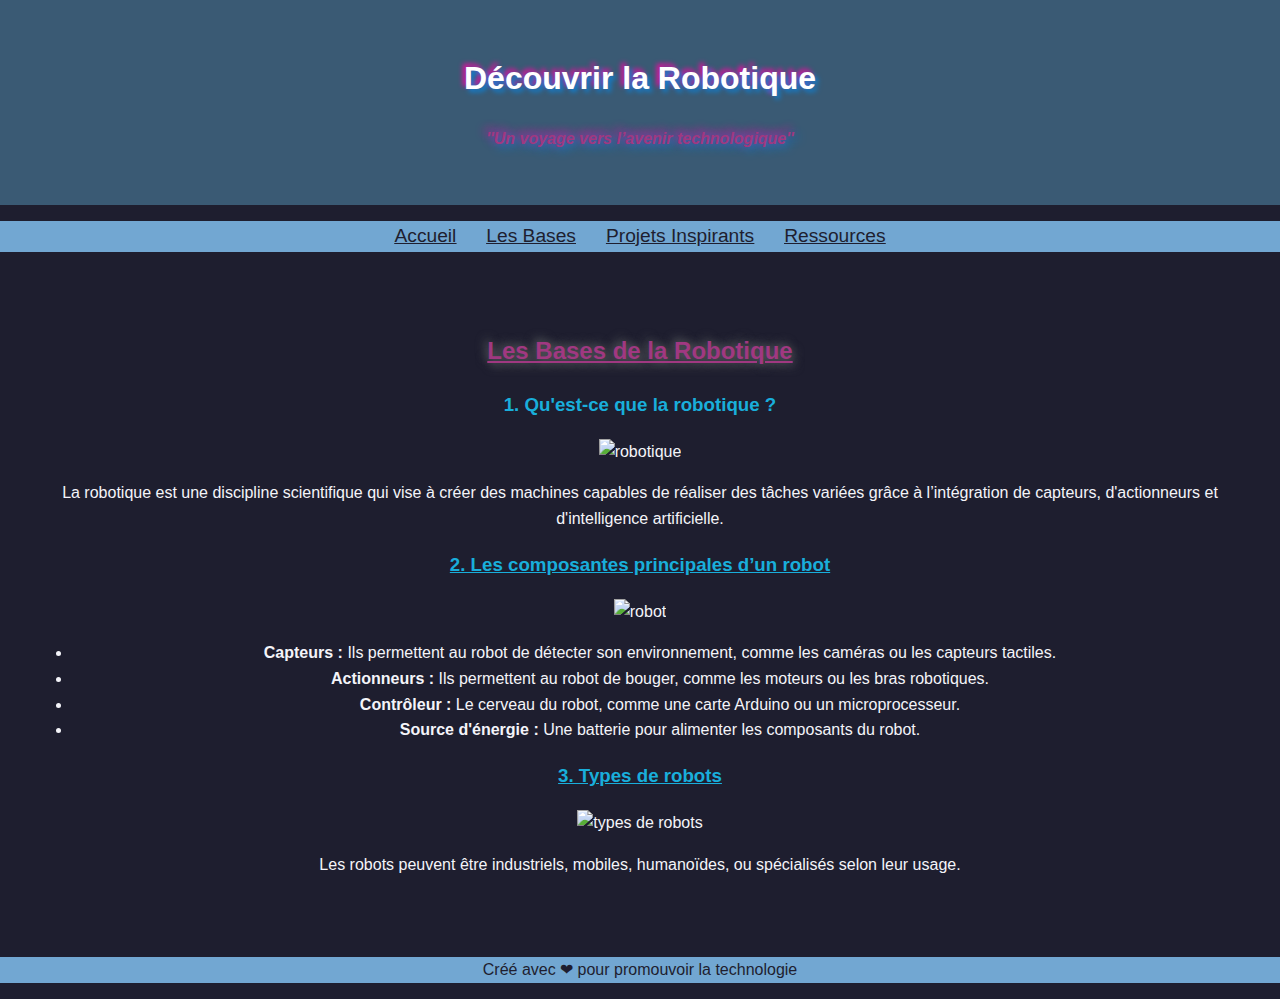
==== index5.html @ 7854250f "Changes to be committed: 	new file:   index.html 	new file:   index5.html 	new file:   index6.html 	" ====
<!DOCTYPE html>
<html lang="fr">
<head>
    <meta charset="UTF-8">
    <meta name="viewport" content="width=device-width, initial-scale=1.0">
    <title>LA ROBOTIQUE AVEC HAJAR EL KASSIMI</title>

</head>
<style>
    body {
    font-family: Arial, sans-serif;
    margin: 0;
    padding: 0;
    background: #1e1e2f;
    color: #f4f4f9;
    line-height: 1.6;

}

header {
    background: rgb(58, 90, 116);
    color: white;
    text-align: center;
    padding: 2em 0;
    background-image: url( 'AI-robot_09.jpg');
    background-repeat: no-repeat;
    background-size: cover;
    background-position: center;
}
main{
    background-repeat: no-repeat;
    background-size: cover;
    background-position: center;


}
h1{
    text-shadow: 3px 3px 5px rgb(14, 130, 213),  -3px -3px 5px rgb(237, 11, 162);
}

h2{
    color: rgb(160, 56, 129);
    text-shadow: 3px 3px 10px rgb(89, 92, 95),  -3px -3px 10px rgb(89, 92, 95);
}

h3{color:rgb(25, 174, 219)

}

h4{ 
    color: rgb(160, 56, 129);
    text-shadow: 3px 3px 10px rgb(14, 130, 213),  -3px -3px 10px rgb(237, 11, 162);
}

nav ul {
    list-style: none;
    padding: 0;
    display: flex;
    justify-content: center;
    background:  rgb(114, 167, 210);

}

nav ul li {
    margin: 0 15px;
}
nav ul li a {
    font-size: 1.2em;
    color: rgb(30, 30, 47) ;
}

nav ul li a:hover {
    color:  rgb(160, 56, 129);
}

main {
    padding: 2em;
    text-align: center;
}

section {
    margin: 2em 0;
}

footer {
    background: rgb(114, 167, 210);
    color:  rgb(30, 30, 47) ;
    text-align: center;
    padding: 1em 0;
}
</style>
<body>
    <header>
        <h1>Découvrir la Robotique</h1>
        <h4><i>''Un voyage vers l’avenir technologique''</i></h4>
    </header>
    <nav>
        <ul>
            <li><a href="index.html"><u>Accueil</u></a></li>
            <li><a href="index5.html"><u>Les Bases</u></a></li>
            <li><a href="index6.html"><u>Projets Inspirants</u></a></li>
            <li><a href="index7.html"><u>Ressources</u></a></li>
        </ul>
    </nav>
    <main>
    

    <section id="bases-robotique">
        <h2><u>Les Bases de la Robotique</u></h2>
        <article>
            <h3>1. Qu'est-ce que la robotique ?</h3>
            <img src="EUROPEAN-BUSINESS-AI-AND-ROBOTICS-1.jpg" alt="robotique" height="300" width="400">
            <p>La robotique est une discipline scientifique qui vise à créer des machines capables de réaliser des tâches variées grâce à l’intégration de capteurs, d'actionneurs et d'intelligence artificielle.</p>
        </article>
        <article>
            <h3><u>2. Les composantes principales d’un robot</u></h3>  
            <img src="schemabaserobot.gif" alt="robot" height="300" width="400">
            <ul>
                <li><strong>Capteurs :</strong> Ils permettent au robot de détecter son environnement, comme les caméras ou les capteurs tactiles.</li>
                <li><strong>Actionneurs :</strong> Ils permettent au robot de bouger, comme les moteurs ou les bras robotiques.</li>
                <li><strong>Contrôleur :</strong> Le cerveau du robot, comme une carte Arduino ou un microprocesseur.</li>
                <li><strong>Source d'énergie :</strong> Une batterie pour alimenter les composants du robot.</li>  

            </ul>

        </article>
        <article>
            <h3><u>3. Types de robots</u></h3>
            <img src="zoom ROBOTIQUE.jpg" alt="types de robots" height="300" width="400">
            <p>Les robots peuvent être industriels, mobiles, humanoïdes, ou spécialisés selon leur usage.</p>
        </article>
    </section>   
 </main>
    <footer>
        <p id="p4">Créé avec ❤ pour promouvoir la technologie</p>
    </footer>
</body>
</html>
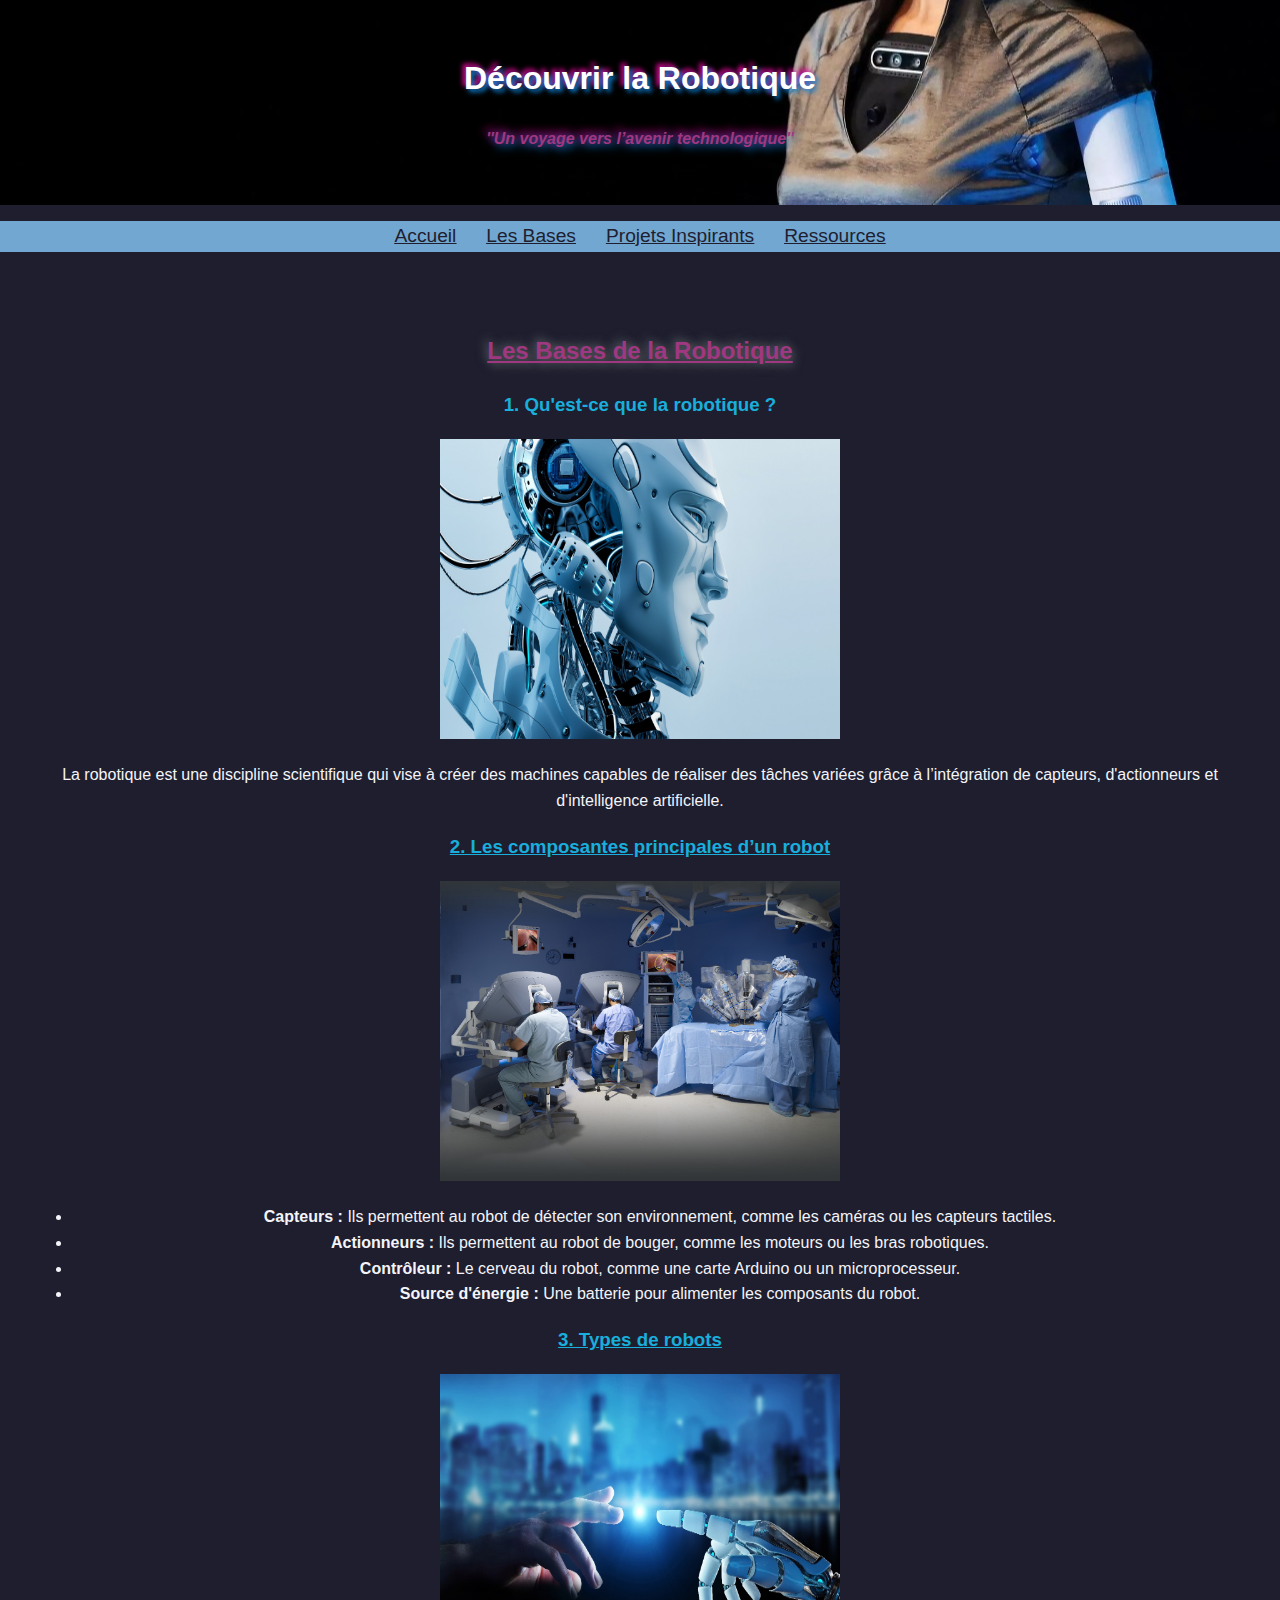
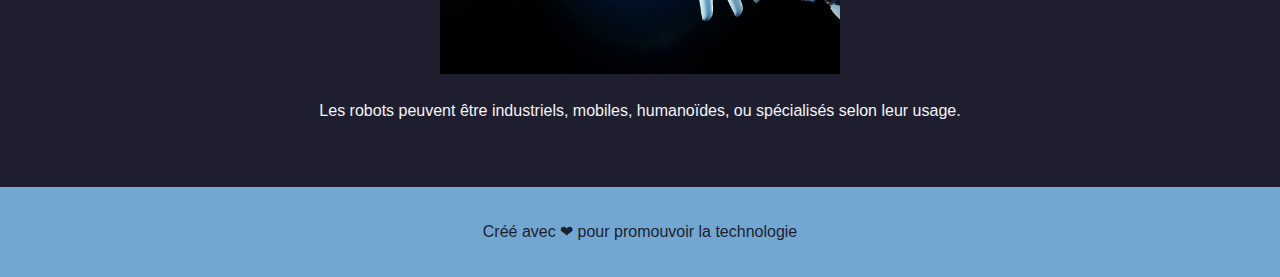
==== commit b0b648de: "update image" ====
--- a/index5.html
+++ b/index5.html
@@ -4,90 +4,88 @@
     <meta charset="UTF-8">
     <meta name="viewport" content="width=device-width, initial-scale=1.0">
     <title>LA ROBOTIQUE AVEC HAJAR EL KASSIMI</title>
-
 </head>
 <style>
     body {
-    font-family: Arial, sans-serif;
-    margin: 0;
-    padding: 0;
-    background: #1e1e2f;
-    color: #f4f4f9;
-    line-height: 1.6;
+        font-family: Arial, sans-serif;
+        margin: 0;
+        padding: 0;
+        background: #1e1e2f;
+        color: #f4f4f9;
+        line-height: 1.6;
+    }
 
-}
+    header {
+        background: rgb(58, 90, 116);
+        color: white;
+        text-align: center;
+        padding: 2em 0;
+        background-image: url('WhatsApp Image 2025-01-16 at 00.45.35_7a9e5389.jpg');
+        background-repeat: no-repeat;
+        background-size: cover;
+        background-position: center;
+    }
 
-header {
-    background: rgb(58, 90, 116);
-    color: white;
-    text-align: center;
-    padding: 2em 0;
-    background-image: url( 'AI-robot_09.jpg');
-    background-repeat: no-repeat;
-    background-size: cover;
-    background-position: center;
-}
-main{
-    background-repeat: no-repeat;
-    background-size: cover;
-    background-position: center;
+    main {
+        background-repeat: no-repeat;
+        background-size: cover;
+        background-position: center;
+    }
 
+    h1 {
+        text-shadow: 3px 3px 5px rgb(14, 130, 213), -3px -3px 5px rgb(237, 11, 162);
+    }
 
-}
-h1{
-    text-shadow: 3px 3px 5px rgb(14, 130, 213),  -3px -3px 5px rgb(237, 11, 162);
-}
+    h2 {
+        color: rgb(160, 56, 129);
+        text-shadow: 3px 3px 10px rgb(89, 92, 95), -3px -3px 10px rgb(89, 92, 95);
+    }
 
-h2{
-    color: rgb(160, 56, 129);
-    text-shadow: 3px 3px 10px rgb(89, 92, 95),  -3px -3px 10px rgb(89, 92, 95);
-}
+    h3 {
+        color: rgb(25, 174, 219);
+    }
 
-h3{color:rgb(25, 174, 219)
+    h4 {
+        color: rgb(160, 56, 129);
+        text-shadow: 3px 3px 10px rgb(14, 130, 213), -3px -3px 10px rgb(237, 11, 162);
+    }
 
-}
+    nav ul {
+        list-style: none;
+        padding: 0;
+        display: flex;
+        justify-content: center;
+        background: rgb(114, 167, 210);
+    }
 
-h4{ 
-    color: rgb(160, 56, 129);
-    text-shadow: 3px 3px 10px rgb(14, 130, 213),  -3px -3px 10px rgb(237, 11, 162);
-}
+    nav ul li {
+        margin: 0 15px;
+    }
 
-nav ul {
-    list-style: none;
-    padding: 0;
-    display: flex;
-    justify-content: center;
-    background:  rgb(114, 167, 210);
+    nav ul li a {
+        font-size: 1.2em;
+        color: rgb(30, 30, 47);
+    }
 
-}
+    nav ul li a:hover {
+        color: rgb(160, 56, 129);
+    }
 
-nav ul li {
-    margin: 0 15px;
-}
-nav ul li a {
-    font-size: 1.2em;
-    color: rgb(30, 30, 47) ;
-}
+    main {
+        padding: 2em;
+        text-align: center;
+    }
 
-nav ul li a:hover {
-    color:  rgb(160, 56, 129);
-}
+    section {
+        margin: 2em 0;
+    }
 
-main {
-    padding: 2em;
-    text-align: center;
-}
-
-section {
-    margin: 2em 0;
-}
-
-footer {
-    background: rgb(114, 167, 210);
-    color:  rgb(30, 30, 47) ;
-    text-align: center;
-    padding: 1em 0;
-}
+    footer {
+        background: rgb(114, 167, 210);
+        color: rgb(30, 30, 47);
+        text-align: center;
+        padding: 1em 0;
+    }
 </style>
 <body>
     <header>
@@ -103,36 +101,32 @@
         </ul>
     </nav>
     <main>
-    
-
-    <section id="bases-robotique">
-        <h2><u>Les Bases de la Robotique</u></h2>
-        <article>
-            <h3>1. Qu'est-ce que la robotique ?</h3>
-            <img src="EUROPEAN-BUSINESS-AI-AND-ROBOTICS-1.jpg" alt="robotique" height="300" width="400">
-            <p>La robotique est une discipline scientifique qui vise à créer des machines capables de réaliser des tâches variées grâce à l’intégration de capteurs, d'actionneurs et d'intelligence artificielle.</p>
-        </article>
-        <article>
-            <h3><u>2. Les composantes principales d’un robot</u></h3>  
-            <img src="schemabaserobot.gif" alt="robot" height="300" width="400">
-            <ul>
-                <li><strong>Capteurs :</strong> Ils permettent au robot de détecter son environnement, comme les caméras ou les capteurs tactiles.</li>
-                <li><strong>Actionneurs :</strong> Ils permettent au robot de bouger, comme les moteurs ou les bras robotiques.</li>
-                <li><strong>Contrôleur :</strong> Le cerveau du robot, comme une carte Arduino ou un microprocesseur.</li>
-                <li><strong>Source d'énergie :</strong> Une batterie pour alimenter les composants du robot.</li>  
-
-            </ul>
-
-        </article>
-        <article>
-            <h3><u>3. Types de robots</u></h3>
-            <img src="zoom ROBOTIQUE.jpg" alt="types de robots" height="300" width="400">
-            <p>Les robots peuvent être industriels, mobiles, humanoïdes, ou spécialisés selon leur usage.</p>
-        </article>
-    </section>   
- </main>
+        <section id="bases-robotique">
+            <h2><u>Les Bases de la Robotique</u></h2>
+            <article>
+                <h3>1. Qu'est-ce que la robotique ?</h3>
+                <img src="WhatsApp Image 2025-01-16 at 00.45.32_8ef0575e.jpg" alt="robotique" height="300" width="400">
+                <p>La robotique est une discipline scientifique qui vise à créer des machines capables de réaliser des tâches variées grâce à l’intégration de capteurs, d'actionneurs et d'intelligence artificielle.</p>
+            </article>
+            <article>
+                <h3><u>2. Les composantes principales d’un robot</u></h3>  
+                <img src="WhatsApp Image 2025-01-16 at 00.45.32_316f5550.jpg" alt="robot" height="300" width="400">
+                <ul>
+                    <li><strong>Capteurs :</strong> Ils permettent au robot de détecter son environnement, comme les caméras ou les capteurs tactiles.</li>
+                    <li><strong>Actionneurs :</strong> Ils permettent au robot de bouger, comme les moteurs ou les bras robotiques.</li>
+                    <li><strong>Contrôleur :</strong> Le cerveau du robot, comme une carte Arduino ou un microprocesseur.</li>
+                    <li><strong>Source d'énergie :</strong> Une batterie pour alimenter les composants du robot.</li>  
+                </ul>
+            </article>
+            <article>
+                <h3><u>3. Types de robots</u></h3>
+                <img src="WhatsApp Image 2025-01-16 at 00.45.32_caf245ce.jpg" alt="types de robots" height="300" width="400">
+                <p>Les robots peuvent être industriels, mobiles, humanoïdes, ou spécialisés selon leur usage.</p>
+            </article>
+        </section>   
+    </main>
     <footer>
         <p id="p4">Créé avec ❤ pour promouvoir la technologie</p>
     </footer>
 </body>
-</html>+</html>
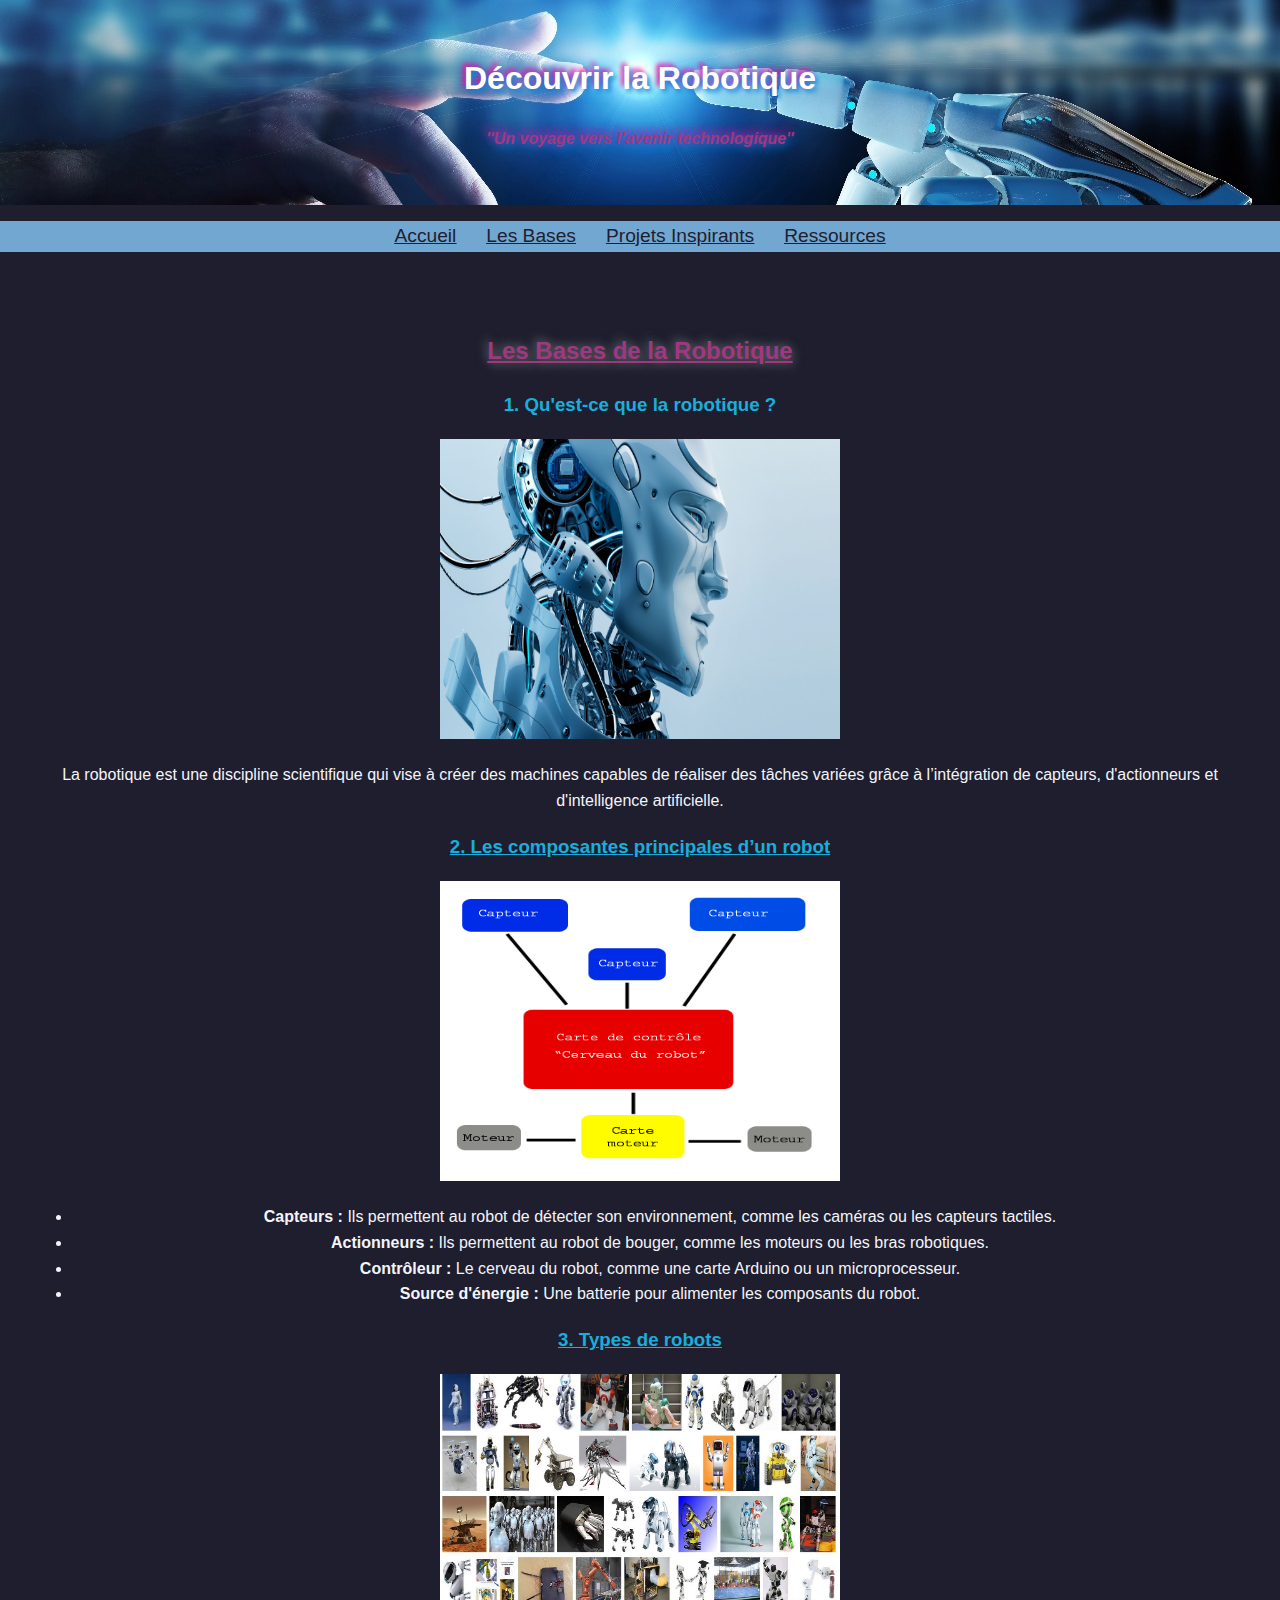
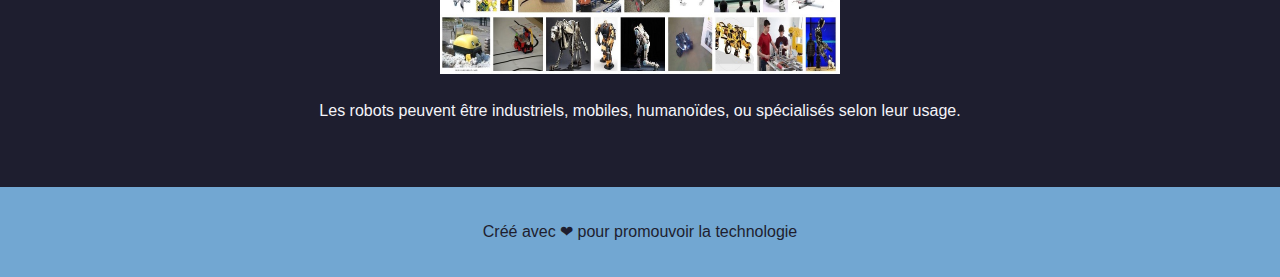
==== commit 47afd976: "fix" ====
--- a/index5.html
+++ b/index5.html
@@ -20,7 +20,7 @@
         color: white;
         text-align: center;
         padding: 2em 0;
-        background-image: url('WhatsApp Image 2025-01-16 at 00.45.35_7a9e5389.jpg');
+        background-image: url('WhatsApp Image 2025-01-16 at 00.45.32_caf245ce.jpg');
         background-repeat: no-repeat;
         background-size: cover;
         background-position: center;
@@ -110,7 +110,7 @@
             </article>
             <article>
                 <h3><u>2. Les composantes principales d’un robot</u></h3>  
-                <img src="WhatsApp Image 2025-01-16 at 00.45.32_316f5550.jpg" alt="robot" height="300" width="400">
+                <img src="schemabaserobot.gif" alt="robot" height="300" width="400">
                 <ul>
                     <li><strong>Capteurs :</strong> Ils permettent au robot de détecter son environnement, comme les caméras ou les capteurs tactiles.</li>
                     <li><strong>Actionneurs :</strong> Ils permettent au robot de bouger, comme les moteurs ou les bras robotiques.</li>
@@ -120,7 +120,7 @@
             </article>
             <article>
                 <h3><u>3. Types de robots</u></h3>
-                <img src="WhatsApp Image 2025-01-16 at 00.45.32_caf245ce.jpg" alt="types de robots" height="300" width="400">
+                <img src="WhatsApp Image 2025-01-16 at 00.45.34_6a57b62f.jpg" alt="types de robots" height="300" width="400">
                 <p>Les robots peuvent être industriels, mobiles, humanoïdes, ou spécialisés selon leur usage.</p>
             </article>
         </section>   
